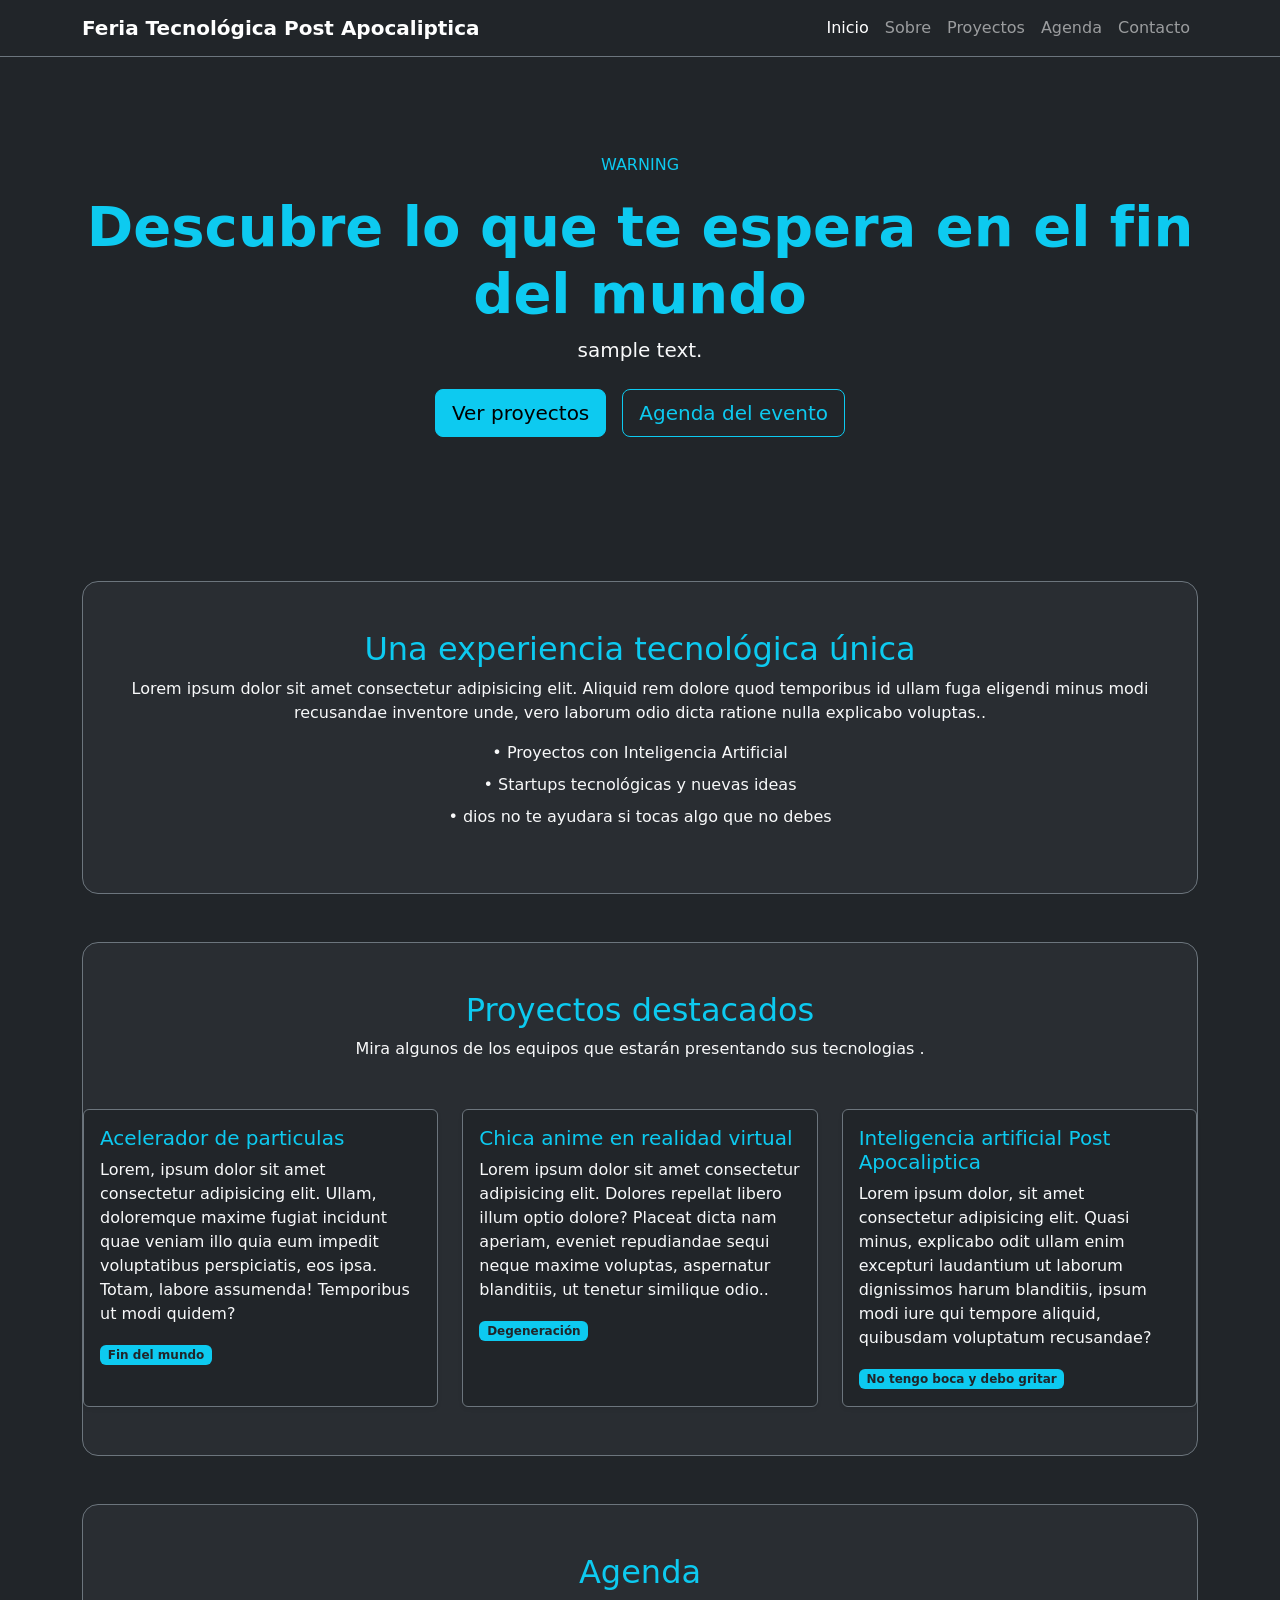
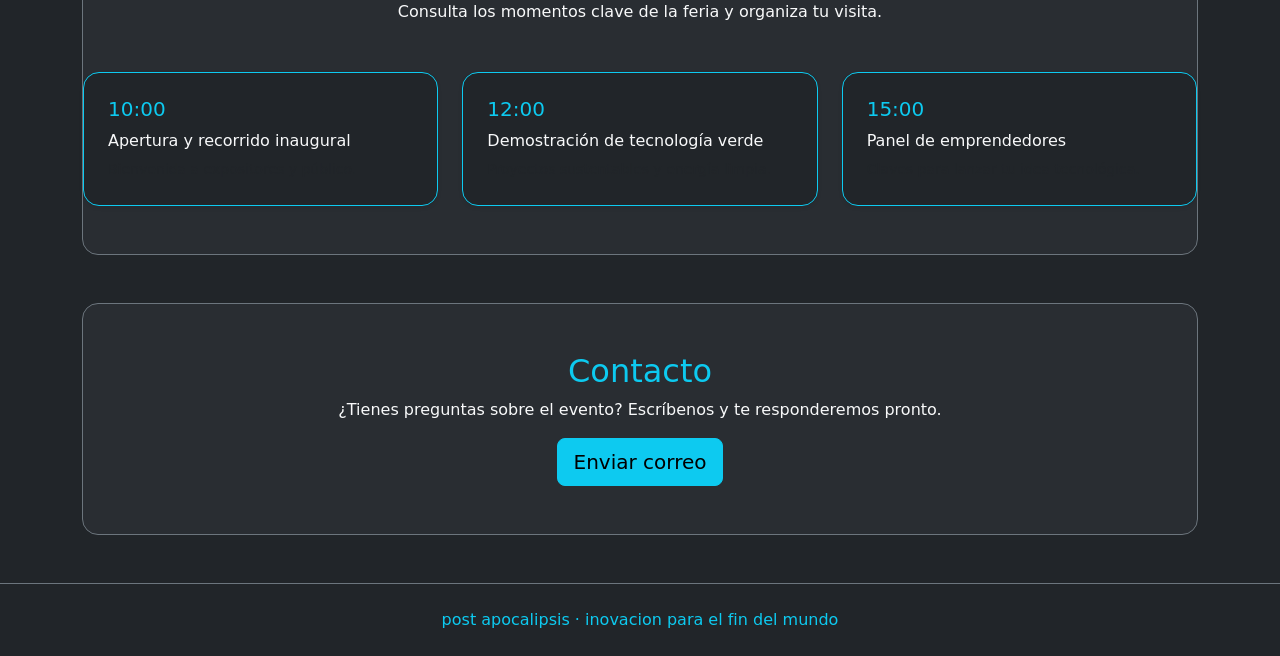
==== index.html @ be8a9a53 "commmit index" ====
<!DOCTYPE html>
<html lang="es">
<head>
    <meta charset="UTF-8">
    <meta name="viewport" content="width=device-width, initial-scale=1.0">
    <title>Feria Tecnológica Post Apocaliptica</title>
    <link href="https://cdn.jsdelivr.net/npm/bootstrap@5.3.3/dist/css/bootstrap.min.css" rel="stylesheet"/>
</head>
<body class="bg-dark text-light">
    <nav class="navbar navbar-expand-lg navbar-dark bg-dark border-bottom border-secondary">
        <div class="container">
            <a class="navbar-brand fw-bold" href="#inicio">Feria Tecnológica Post Apocaliptica</a>
            <button class="navbar-toggler" type="button" data-bs-toggle="collapse" data-bs-target="#navbarNav" aria-controls="navbarNav" aria-expanded="false" aria-label="Mostrar navegación">
                <span class="navbar-toggler-icon"></span>
            </button>
            <div class="collapse navbar-collapse" id="navbarNav">
                <ul class="navbar-nav ms-auto">
                    <li class="nav-item"><a class="nav-link active" aria-current="page" href="#inicio">Inicio</a></li>
                    <li class="nav-item"><a class="nav-link" href="#sobre">Sobre</a></li>
                    <li class="nav-item"><a class="nav-link" href="#proyectos">Proyectos</a></li>
                    <li class="nav-item"><a class="nav-link" href="#agenda">Agenda</a></li>
                    <li class="nav-item"><a class="nav-link" href="#contacto">Contacto</a></li>
                </ul>
            </div>
        </div>
    </nav>

    <header id="inicio" class="py-5 bg-dark text-center">
        <div class="container py-5">
            <p class="text-info text-uppercase mb-3">Warning</p>
            <h1 class="display-4 fw-bold text-info">Descubre lo que te espera en el fin del mundo</h1>
            <p class="lead text-light mb-4">sample text.</p>
            <div class="d-flex justify-content-center gap-3 flex-wrap">
                <a href="#proyectos" class="btn btn-info btn-lg">Ver proyectos</a>
                <a href="#agenda" class="btn btn-outline-info btn-lg">Agenda del evento</a>
            </div>
        </div>
    </header>

    <main class="container my-5">
        <section id="sobre" class="py-5 bg-secondary bg-opacity-10 rounded-4 border border-secondary mb-5">
            <div class="row align-items-center">
                <div class="text-center text-light">
                    <h2 class="text-info">Una experiencia tecnológica única</h2>
                    <p>Lorem ipsum dolor sit amet consectetur adipisicing elit. Aliquid rem dolore quod temporibus id ullam fuga eligendi minus modi recusandae inventore unde, vero laborum odio dicta ratione nulla explicabo voluptas..</p>
                    <ul class="list-unstyled">
                        <li class="mb-2">• Proyectos con Inteligencia Artificial</li>
                        <li class="mb-2">• Startups tecnológicas y nuevas ideas</li>
                        <li class="mb-2">• dios no te ayudara si tocas algo que no debes</li>
                    </ul>
                </div>
                
            </div>
        </section>

        <section id="proyectos" class="py-5 bg-secondary bg-opacity-10 rounded-4 border border-secondary mb-5">
            <div class="text-center mb-5">
                <h2 class="text-info">Proyectos destacados</h2>
                <p class="text-light">Mira algunos de los equipos que estarán presentando sus tecnologias .</p>
            </div>
            <div class="row g-4">
                <div class="col-md-6 col-xl-4">
                    <div class="card h-100 bg-dark border border-secondary text-light shadow-sm">
                        <div class="card-body">
                            <h3 class="h5 text-info">Acelerador de particulas</h3>
                            <p>Lorem, ipsum dolor sit amet consectetur adipisicing elit. Ullam, doloremque maxime fugiat incidunt quae veniam illo quia eum impedit voluptatibus perspiciatis, eos ipsa. Totam, labore assumenda! Temporibus ut modi quidem?</p>
                            <span class="badge bg-info text-dark">Fin del mundo</span>
                        </div>
                    </div>
                </div>
                <div class="col-md-6 col-xl-4">
                    <div class="card h-100 bg-dark border border-secondary text-light shadow-sm">
                        <div class="card-body">
                            <h3 class="h5 text-info">Chica anime en realidad virtual</h3>
                            <p>Lorem ipsum dolor sit amet consectetur adipisicing elit. Dolores repellat libero illum optio dolore? Placeat dicta nam aperiam, eveniet repudiandae sequi neque maxime voluptas, aspernatur blanditiis, ut tenetur similique odio..</p>
                            <span class="badge bg-info text-dark">Degeneración</span>
                        </div>
                    </div>
                </div>
                <div class="col-md-6 col-xl-4">
                    <div class="card h-100 bg-dark border border-secondary text-light shadow-sm">
                        <div class="card-body">
                            <h3 class="h5 text-info">Inteligencia artificial Post Apocaliptica</h3>
                            <p>Lorem ipsum dolor, sit amet consectetur adipisicing elit. Quasi minus, explicabo odit ullam enim excepturi laudantium ut laborum dignissimos harum blanditiis, ipsum modi iure qui tempore aliquid, quibusdam voluptatum recusandae?</p>
                            <span class="badge bg-info text-dark">No tengo boca y debo gritar</span>
                        </div>
                    </div>
                </div>
            </div>
        </section>

        <section id="agenda" class="py-5 bg-secondary bg-opacity-10 rounded-4 border border-secondary mb-5">
            <div class="text-center mb-5">
                <h2 class="text-info">Agenda</h2>
                <p class="text-light">Consulta los momentos clave de la feria y organiza tu visita.</p>
            </div>
            <div class="row gy-4">
                <div class="col-md-4">
                    <div class="p-4 rounded-4 border border-info bg-dark text-light shadow-sm">
                        <h3 class="h5 text-info">10:00</h3>
                        <p class="mb-1">Apertura y recorrido inaugural</p>
                        <small class="text-muted">Bienvenida a expositores y público.</small>
                    </div>
                </div>
                <div class="col-md-4">
                    <div class="p-4 rounded-4 border border-info bg-dark text-light shadow-sm">
                        <h3 class="h5 text-info">12:00</h3>
                        <p class="mb-1">Demostración de tecnología verde</p>
                        <small class="text-muted">Proyectos sustentables y energía limpia.</small>
                    </div>
                </div>
                <div class="col-md-4">
                    <div class="p-4 rounded-4 border border-info bg-dark text-light shadow-sm">
                        <h3 class="h5 text-info">15:00</h3>
                        <p class="mb-1">Panel de emprendedores</p>
                        <small class="text-muted">Claves para lanzar tu idea tecnológica.</small>
                    </div>
                </div>
            </div>
        </section>

        <section id="contacto" class="py-5 bg-secondary bg-opacity-10 rounded-4 border border-secondary text-center">
            <h2 class="text-info">Contacto</h2>
            <p class="text-light">¿Tienes preguntas sobre el evento? Escríbenos y te responderemos pronto.</p>
            <a href="mailto:info@feriatecnologica.com" class="btn btn-info btn-lg">Enviar correo</a>
        </section>
    </main>

    <footer class="py-4 text-center text-info border-top border-secondary mt-4">
        <div class="container">
            <p class="mb-0">post apocalipsis · inovacion para el fin del mundo</p>
        </div>
    </footer>
</body>
</html>
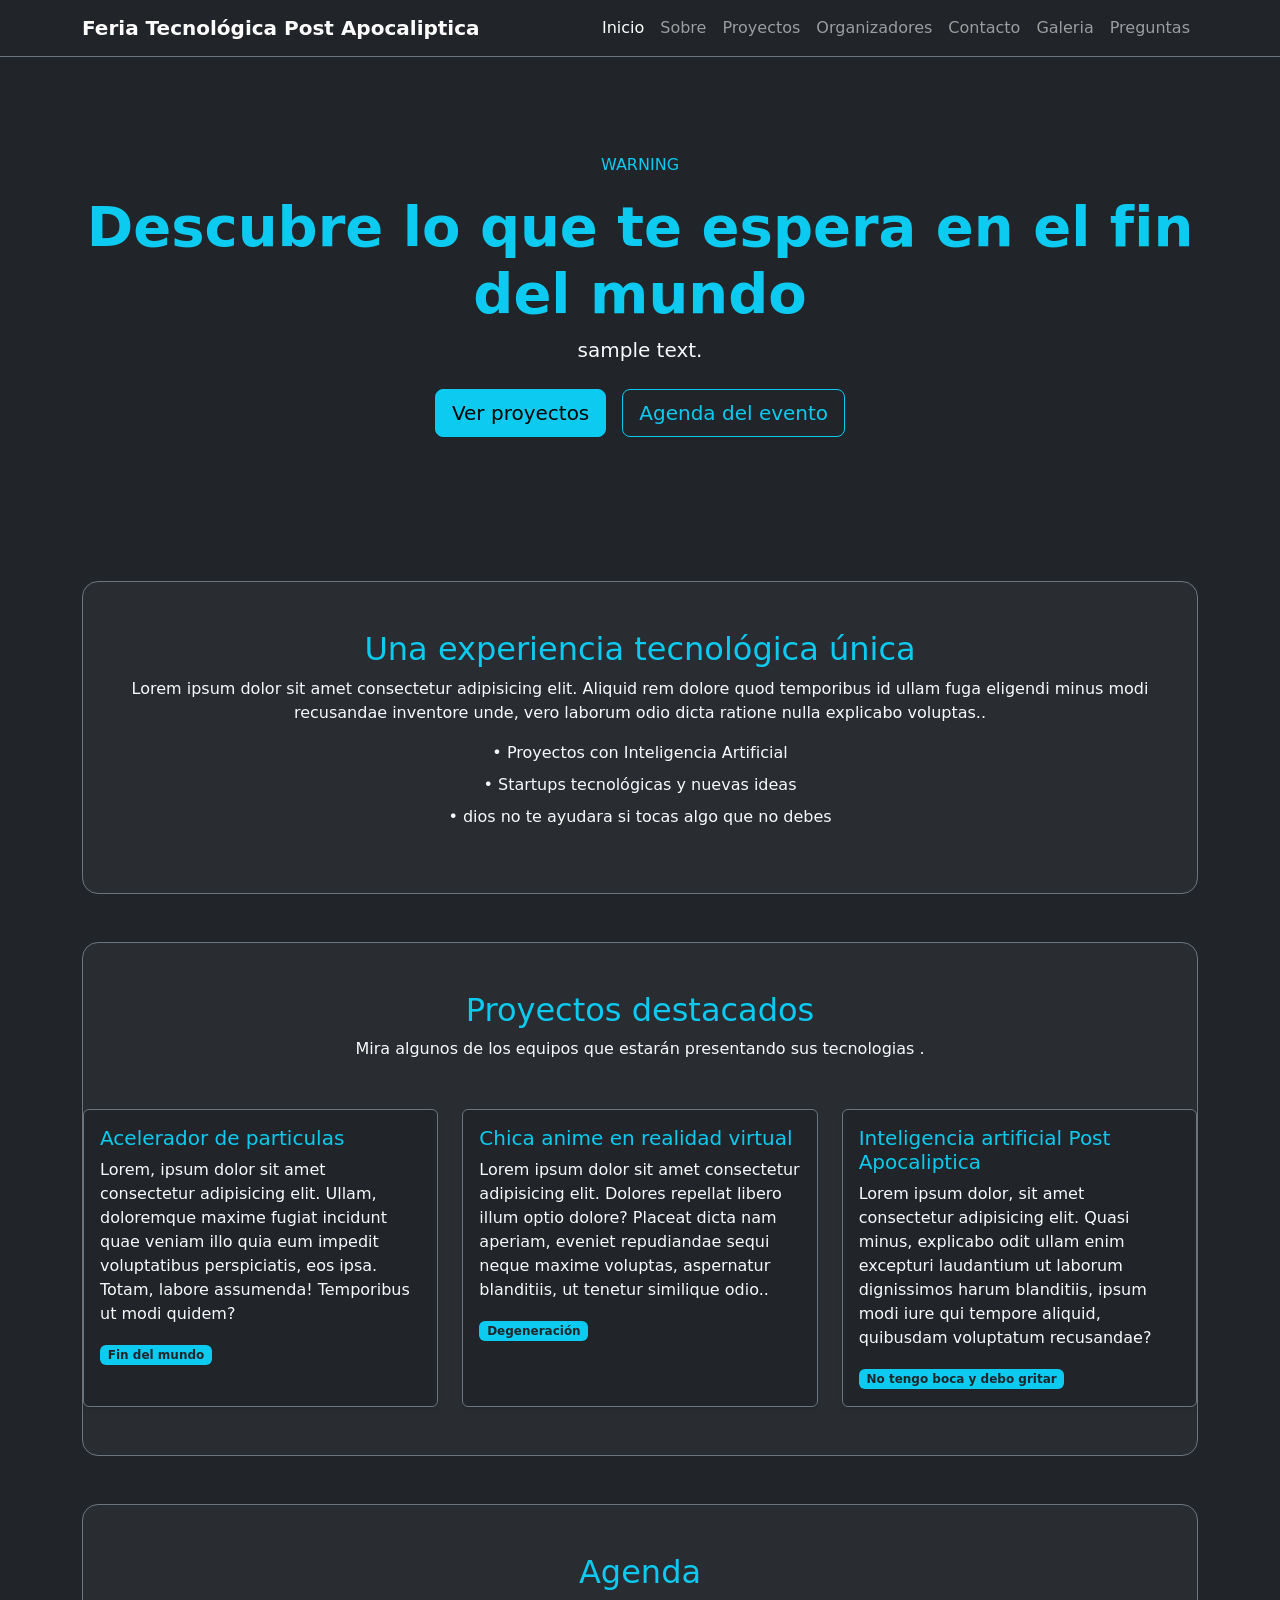
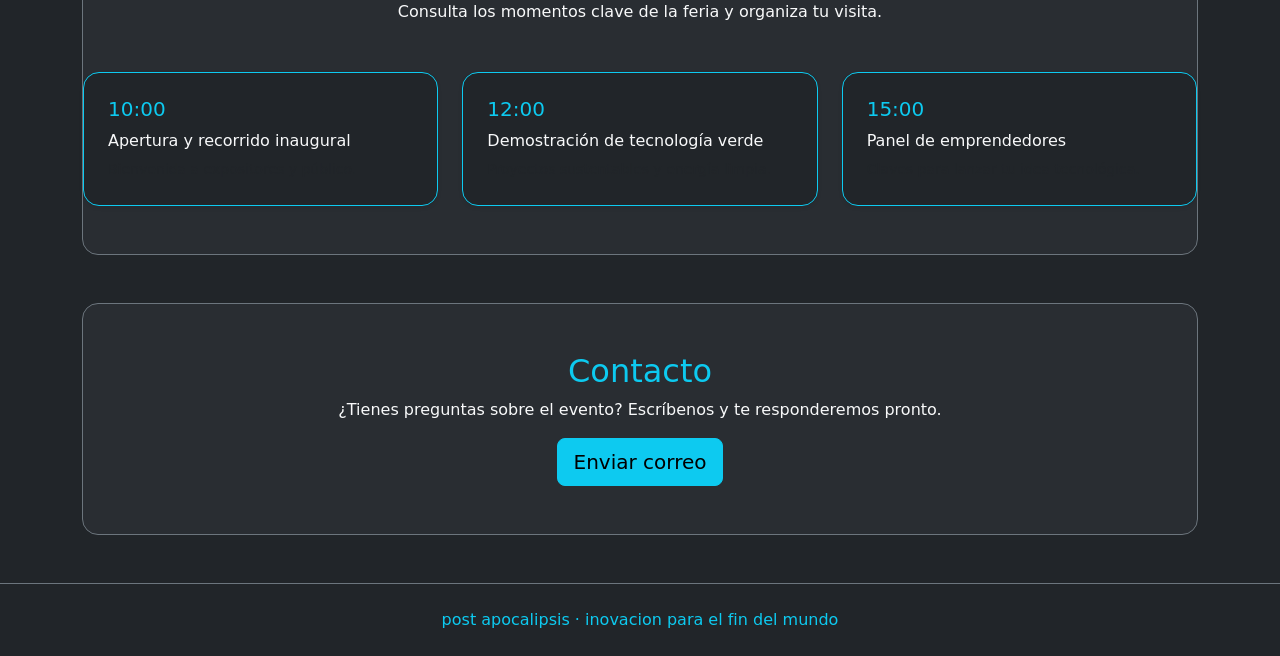
==== commit eafb7ac9: "final commit" ====
--- a/index.html
+++ b/index.html
@@ -15,11 +15,13 @@
             </button>
             <div class="collapse navbar-collapse" id="navbarNav">
                 <ul class="navbar-nav ms-auto">
-                    <li class="nav-item"><a class="nav-link active" aria-current="page" href="#inicio">Inicio</a></li>
-                    <li class="nav-item"><a class="nav-link" href="#sobre">Sobre</a></li>
-                    <li class="nav-item"><a class="nav-link" href="#proyectos">Proyectos</a></li>
-                    <li class="nav-item"><a class="nav-link" href="#agenda">Agenda</a></li>
-                    <li class="nav-item"><a class="nav-link" href="#contacto">Contacto</a></li>
+                    <li class="nav-item"><a class="nav-link active" aria-current="page" href="index.html">Inicio</a></li>
+                    <li class="nav-item"><a class="nav-link" href="nosotros.html">Sobre</a></li>
+                    <li class="nav-item"><a class="nav-link" href="proyectos.html">Proyectos</a></li>
+                    <li class="nav-item"><a class="nav-link" href="organizadores.html">Organizadores</a></li>
+                    <li class="nav-item"><a class="nav-link" href="contacto.html">Contacto</a></li>
+                    <li class="nav-item"><a class="nav-link" href="Galeria.html">Galeria</a></li>
+                    <li class="nav-item"><a class="nav-link" href="preguntas.html">Preguntas</a></li>
                 </ul>
             </div>
         </div>
